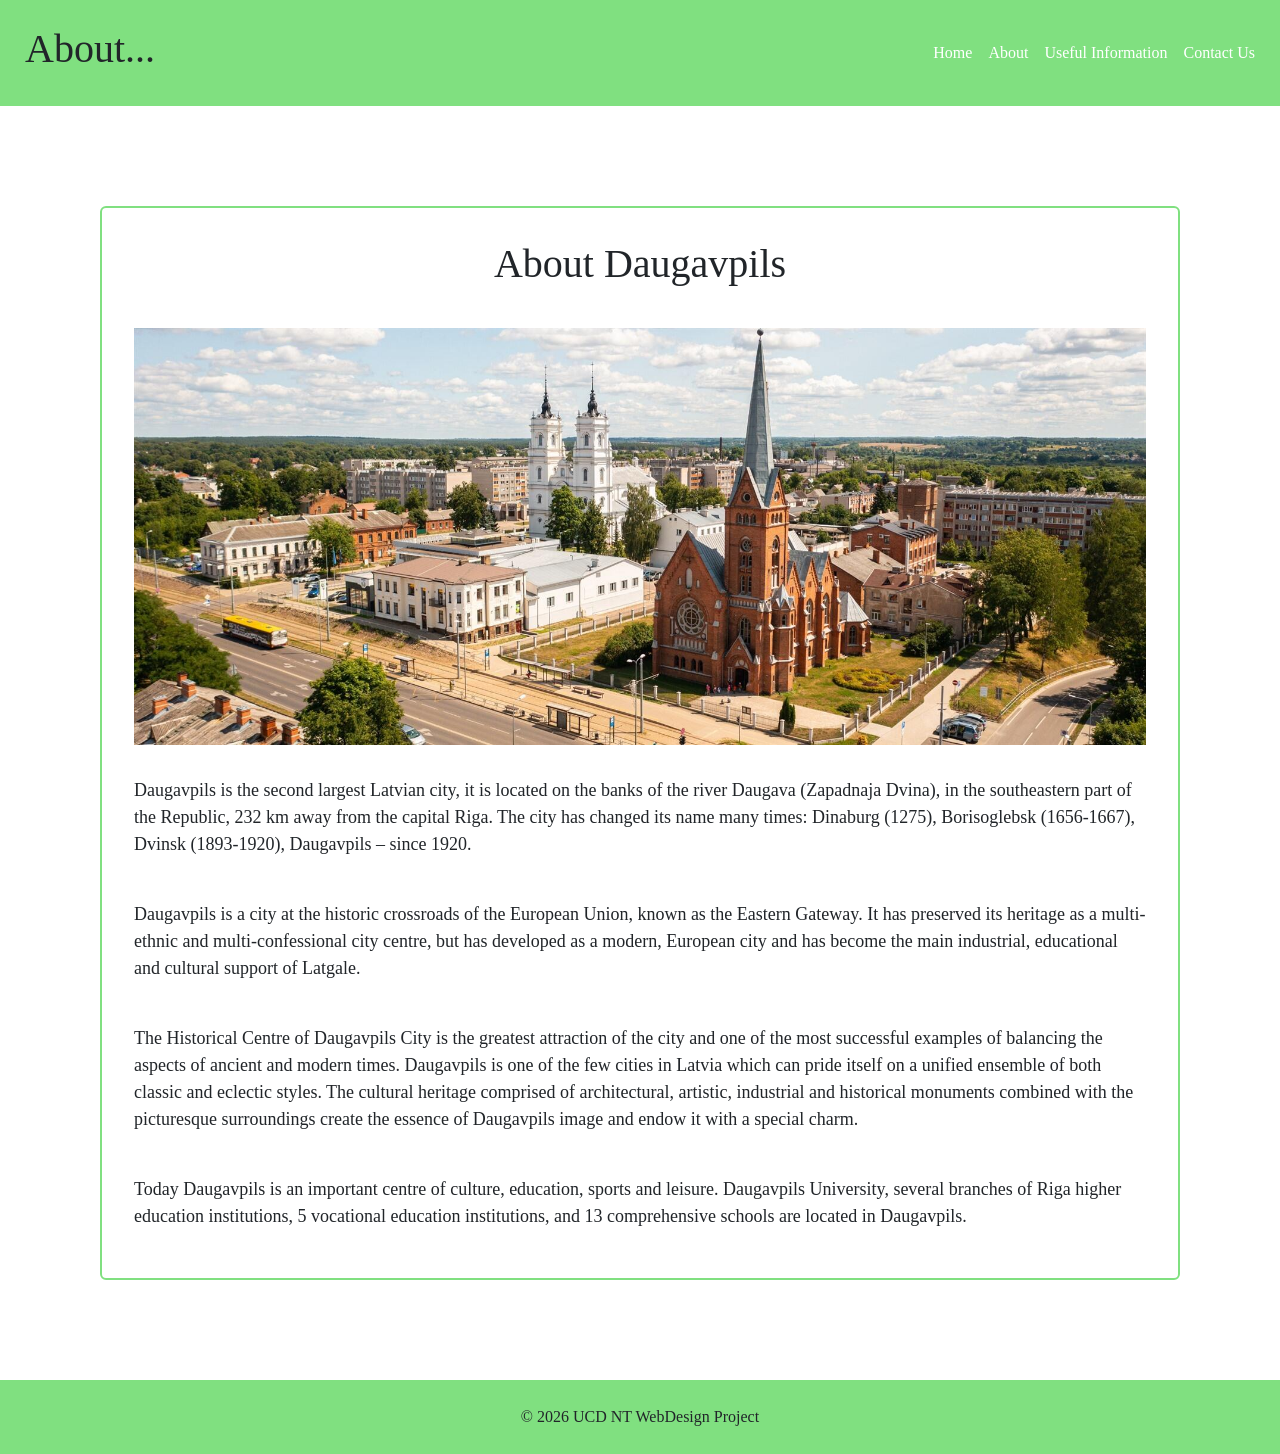
==== about.html @ a7504a86 "Contact Page with From added. CSS organised" ====
<!DOCTYPE html>
<html lang="en">
<head>
    <meta charset="UTF-8">
    <meta name="viewport" content="width=device-width, initial-scale=1.0">
    <title>About</title>
    <link rel="stylesheet" href="css/style.css">
    <link
        href="https://cdn.jsdelivr.net/npm/bootstrap@5.0.2/dist/css/bootstrap.min.css"
        rel="stylesheet"
        integrity="sha384-EVSTQN3/azprG1Anm3QDgpJLIm9Nao0Yz1ztcQTwFspd3yD65VohhpuuCOmLASjC"
        crossorigin="anonymous">
</head>
<body>
    <header>
        <h1>About...</h1>

        <nav>
            <a href="index.html">Home</a>
            <a href="about.html">About</a>
            <a href="useful-information.html">Useful Information</a>
            <a href="contact-us.html">Contact Us</a>
        </nav>

    </header>

    <main>
        <section class="about">
            <h1 class="aboutheader">About Daugavpils</h1>

                <img class="aboutimage" src="images/daugavpils.jpg" alt="">

                <p>Daugavpils is the second largest Latvian city, it is located on the banks of the river Daugava (Zapadnaja Dvina), in the southeastern part of the Republic, 232 km away from the capital Riga. The city has changed its name many times: Dinaburg (1275), Borisoglebsk (1656-1667), Dvinsk (1893-1920), Daugavpils – since 1920.</p>
                <br>
                <p>Daugavpils is a city at the historic crossroads of the European Union, known as the Eastern Gateway. It has preserved its heritage as a multi-ethnic and multi-confessional city centre, but has developed as a modern, European city and has become the main industrial, educational and cultural support of Latgale.</p>
                <br>
                <p>The Historical Centre of Daugavpils City is the greatest attraction of the city and one of the most successful examples of balancing the aspects of ancient and modern times. Daugavpils is one of the few cities in Latvia which can pride itself on a unified ensemble of both classic and eclectic styles. The cultural heritage comprised of architectural, artistic, industrial and historical monuments combined with the picturesque surroundings create the essence of Daugavpils image and endow it with a special charm.</p>
                <br>
                <p>Today Daugavpils is an important centre of culture, education, sports and leisure. Daugavpils University, several branches of Riga higher education institutions, 5 vocational education institutions, and 13 comprehensive schools are located in Daugavpils.</p>

        </section>
    </main>

    <footer>&copy; 2026 UCD NT WebDesign Project</footer>
</body>
</html>
---- css/style.css ----
* {
    box-sizing: border-box;
    margin: 0;
    padding: 0;
    font-family: "Sorts Mill Goudy", serif;    
}

main {
    margin: 100px;
}

header {
    display: flex;
    justify-content: space-between;
    align-items: center;
    background-color: rgb(128, 224, 128);
    padding: 1.5rem;
    border: 1px solid rgb(128,224,128);
    }

header nav {
    display: flex;
    gap: 1rem;
}

nav a {
    color: white;
    text-decoration: none;
}

nav a:hover {
    text-transform: uppercase;
    color: green;
    font-weight: 900;
}

.slider {
            width: 100%;
            overflow: hidden;
        }
        .slides {
            display: flex;
            width: 100%;
            height: 100%;
            animation: slide 6s infinite;
            margin-top: 20px;
        }
        .slides img {
            width: 100%;
        }
        @keyframes slide {
            0% {margin-left: -100%;}
            33% {margin-left: -100%;}
            66% {margin-left: -200%;}
            100% {margin-left: 0;}
        }

section {
    border: 2px solid rgb(128, 224, 128);
    border-radius: 6px;
    margin-top: 2rem;
    margin-bottom: 2rem;
}

aside {
    border: 2px solid rgb(128, 224, 128);
    border-radius: 6px;
    margin-bottom: 2rem;
    padding: 1rem;
    font-size: 18px;
}

aside:hover {
    background-color: rgb(231, 180, 241);
    border: 2px solid rgb(231, 180, 241);
}


/*LEARN MORE BUTTONS*/

.button {
    display: inline-block;
    text-decoration: none;
    color: white;
    font-size: 18px;
}

.button:hover {
    text-transform: uppercase;
    color: green;
    font-weight: 900;
}


footer {
    padding: 1.5rem;
    background-color: rgb(128, 224, 128);
    border: 1px solid rgb(128,224,128);
    text-align: center;
}


/*ABOUT PAGE*/

.about {
    border: 2px solid rgb(128, 224, 128);
    padding: 2rem;
    font-size: 18px;
}

.aboutheader {
    text-align: center;
}

.aboutimage {
    width: 100%;
    padding-top: 2rem;
    padding-bottom: 2rem;
}



/*CONTACT US PAGE*/

form {    
    border: 2px solid rgb(128, 224, 128);
    border-radius: 6px;
    padding: 1rem;
}

legend {
    text-decoration: underline;
}

label,
input,
small,
textarea {
    display: block;
}

label {
    margin-top: 0.5rem;
}

input,
textarea
 {
    padding: 0.5rem;
    width: 100%;
}

.formbutton {
    margin-top: 1rem;
    padding: 0.5rem;
    font-size: 20px;
}
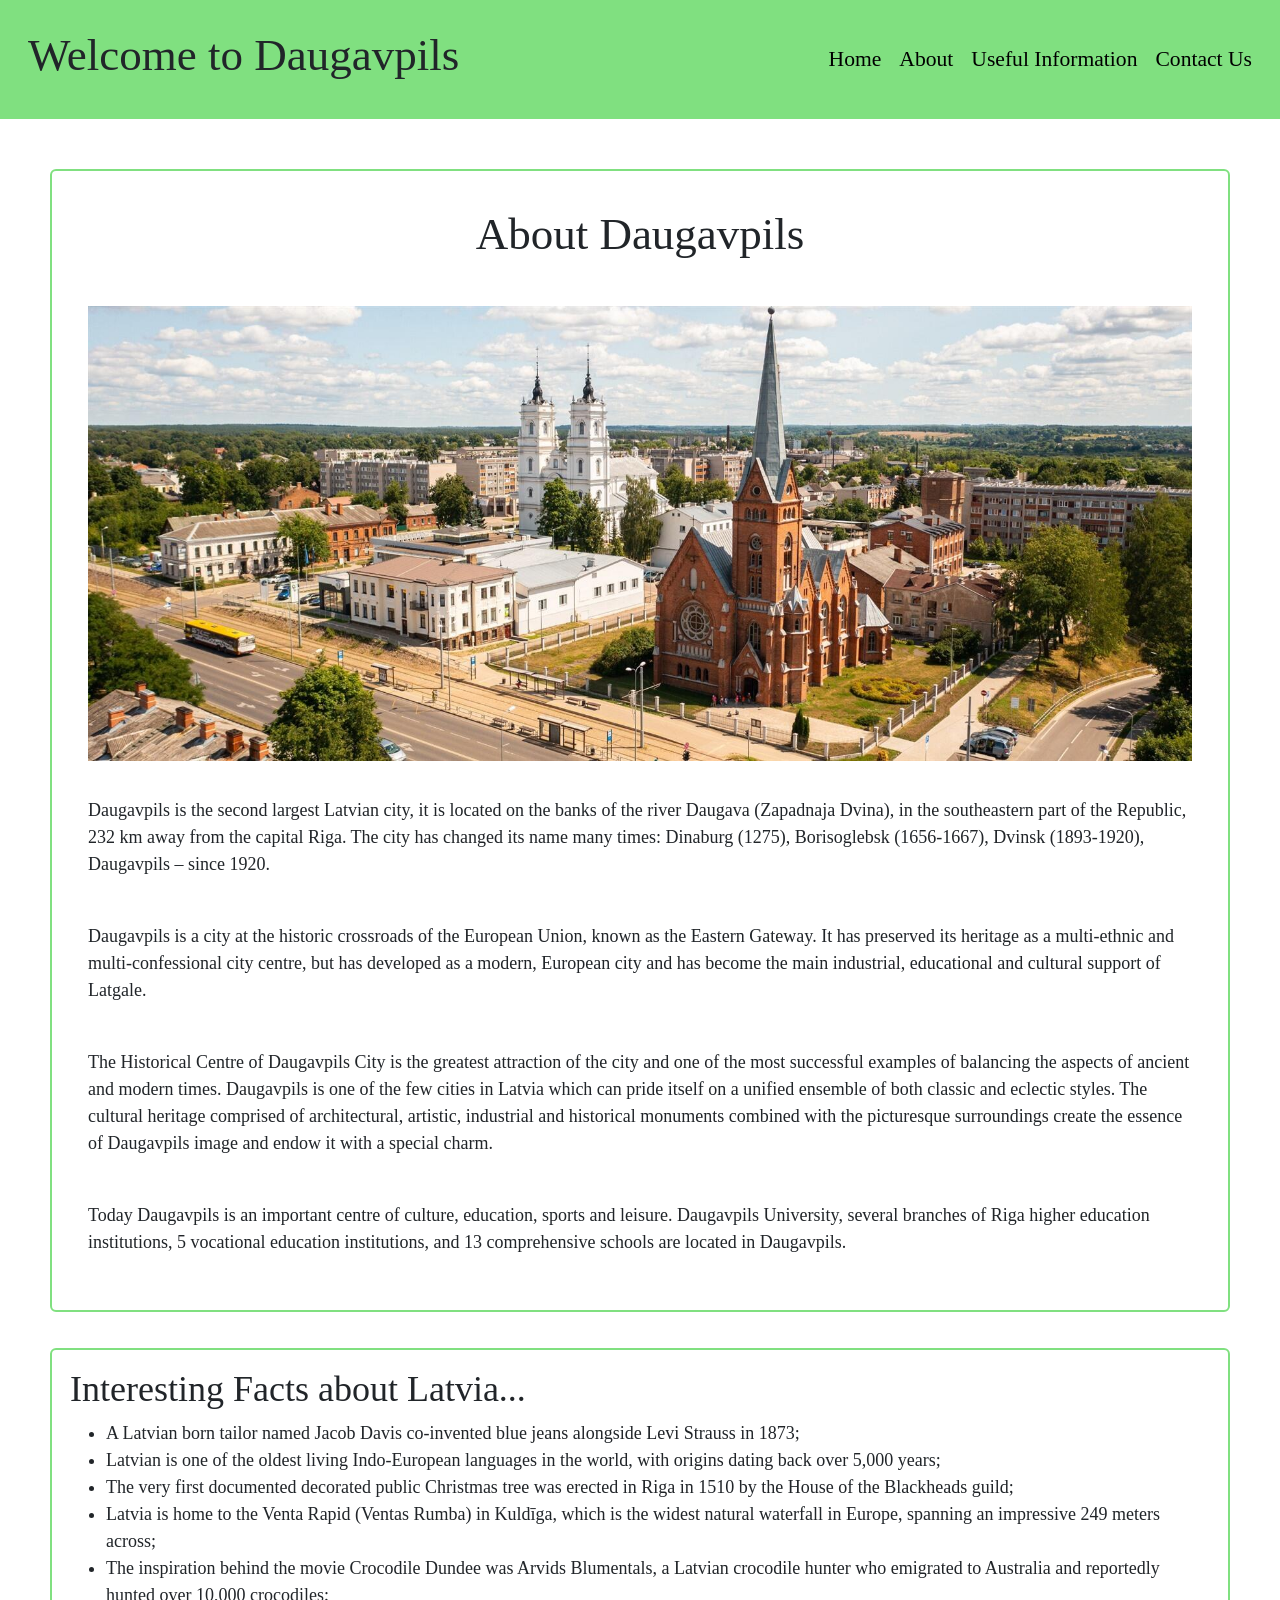
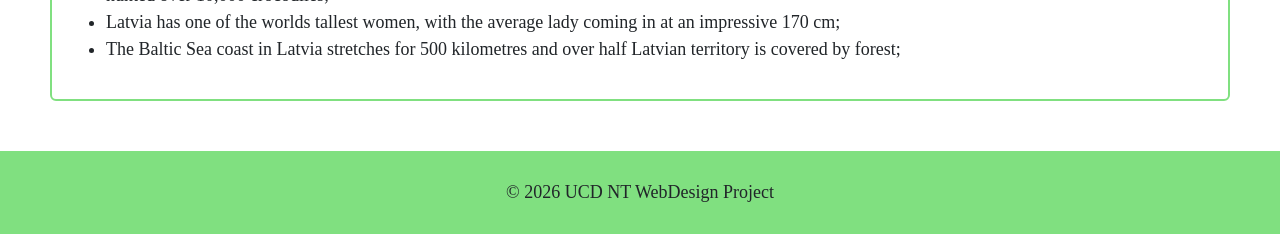
==== commit 2e033944: "Home page modified-aside taken out, Useful Info Page added, styling adjusted" ====
--- a/about.html
+++ b/about.html
@@ -13,7 +13,7 @@
 </head>
 <body>
     <header>
-        <h1>About...</h1>
+        <h1>Welcome to Daugavpils</h1>
 
         <nav>
             <a href="index.html">Home</a>
@@ -39,6 +39,19 @@
                 <p>Today Daugavpils is an important centre of culture, education, sports and leisure. Daugavpils University, several branches of Riga higher education institutions, 5 vocational education institutions, and 13 comprehensive schools are located in Daugavpils.</p>
 
         </section>
+
+        <aside>
+            <h2>Interesting Facts about Latvia...</h2>
+                <ul>
+                    <li>A Latvian born tailor named Jacob Davis co-invented blue jeans alongside Levi Strauss in 1873;</li>
+                    <li>Latvian is one of the oldest living Indo-European languages in the world, with origins dating back over 5,000 years;</li>
+                    <li>The very first documented decorated public Christmas tree was erected in Riga in 1510 by the House of the Blackheads guild;</li>
+                    <li>Latvia is home to the Venta Rapid (Ventas Rumba) in Kuldīga, which is the widest natural waterfall in Europe, spanning an impressive 249 meters across;</li>
+                    <li>The inspiration behind the movie Crocodile Dundee was Arvids Blumentals, a Latvian crocodile hunter who emigrated to Australia and reportedly hunted over 10,000 crocodiles;</li>
+                    <li>Latvia has one of the worlds tallest women, with the average lady coming in at an impressive 170 cm;</li>
+                    <li>The Baltic Sea coast in Latvia stretches for 500 kilometres and over half Latvian territory is covered by forest;</li>
+                </ul>
+        </aside>
     </main>
 
     <footer>&copy; 2026 UCD NT WebDesign Project</footer>
--- a/css/style.css
+++ b/css/style.css
@@ -2,13 +2,15 @@
     box-sizing: border-box;
     margin: 0;
     padding: 0;
-    font-family: "Sorts Mill Goudy", serif;    
+    font-family: "Sorts Mill Goudy", serif;
+    font-size: large;
 }
 
 main {
-    margin: 100px;
-}
-
+    margin: 50px;
+}
+
+/*HOME PAGE HEADER BAR*/
 header {
     display: flex;
     justify-content: space-between;
@@ -16,7 +18,13 @@
     background-color: rgb(128, 224, 128);
     padding: 1.5rem;
     border: 1px solid rgb(128,224,128);
-    }
+}
+
+.flag-title {
+    display: flex;
+    align-items: center;
+    gap: 2rem;
+}
 
 header nav {
     display: flex;
@@ -24,36 +32,45 @@
 }
 
 nav a {
-    color: white;
+    color: black;
     text-decoration: none;
+    font-size: larger;
 }
 
 nav a:hover {
     text-transform: uppercase;
     color: green;
-    font-weight: 900;
-}
-
+    font-weight: bolder;
+}
+/*HOME PAGE HEADER BAR*/
+
+
+/*HOME PAGE IMAGE SLIDER*/
 .slider {
-            width: 100%;
-            overflow: hidden;
-        }
-        .slides {
-            display: flex;
-            width: 100%;
-            height: 100%;
-            animation: slide 6s infinite;
-            margin-top: 20px;
-        }
-        .slides img {
-            width: 100%;
-        }
-        @keyframes slide {
-            0% {margin-left: -100%;}
-            33% {margin-left: -100%;}
-            66% {margin-left: -200%;}
-            100% {margin-left: 0;}
-        }
+    width: 100%;
+    overflow: hidden;
+}
+
+.slides {
+    display: flex;
+    width: 100%;
+    height: 100%;
+    animation: slide 10s infinite;
+    margin-top: 20px;
+}
+
+.slides img {
+    width: 100%;
+}
+
+@keyframes slide {
+    0% {margin-left: -100%;}
+    33% {margin-left: -100%;}
+    66% {margin-left: -200%;}
+    100% {margin-left: 0;}
+}
+/*HOME PAGE IMAGE SLIDER*/
+
 
 section {
     border: 2px solid rgb(128, 224, 128);
@@ -62,46 +79,66 @@
     margin-bottom: 2rem;
 }
 
-aside {
-    border: 2px solid rgb(128, 224, 128);
-    border-radius: 6px;
-    margin-bottom: 2rem;
-    padding: 1rem;
-    font-size: 18px;
-}
-
-aside:hover {
-    background-color: rgb(231, 180, 241);
-    border: 2px solid rgb(231, 180, 241);
-}
-
-
-/*LEARN MORE BUTTONS*/
-
-.button {
+.latvia-map {
+    text-align: center;
+}
+
+/*HOME PAGE LEARN MORE BUTTONS*/
+.learnbutton {
     display: inline-block;
     text-decoration: none;
     color: white;
     font-size: 18px;
 }
 
-.button:hover {
+.learnbutton:hover {
     text-transform: uppercase;
     color: green;
     font-weight: 900;
 }
-
-
+/*HOME PAGE LEARN MORE BUTTONS*/
+
+
+/*HOME PAGE ASIDE ELEMENTS*/
+.aside-table {
+    display: flex;
+    flex-wrap: wrap;
+    gap: 48px;
+    justify-content: space-between;
+}
+
+.table-container {
+    --flex: 1;
+    border: 2px solid rgb(128, 224, 128);
+    border-radius: 6px;
+    margin-bottom: 2rem;
+    padding: 1rem;
+    font-size: 18px;
+}
+
+th,td {
+    padding: 10px;
+    text-align: center;
+}
+
+.table-container h2 {
+    text-align: center;
+    border-bottom: 1px solid black;
+}
+/*HOME PAGE ASIDE ELEMENTS*/
+
+
+/*FOOTER*/
 footer {
     padding: 1.5rem;
     background-color: rgb(128, 224, 128);
     border: 1px solid rgb(128,224,128);
     text-align: center;
 }
+/*FOOTER*/
 
 
 /*ABOUT PAGE*/
-
 .about {
     border: 2px solid rgb(128, 224, 128);
     padding: 2rem;
@@ -118,10 +155,25 @@
     padding-bottom: 2rem;
 }
 
+aside {
+    --display: flex;
+    --flex-wrap: wrap;
+    flex: 3;
+    border: 2px solid rgb(128, 224, 128);
+    border-radius: 6px;
+    margin-bottom: 2rem;
+    padding: 1rem;
+    font-size: 18px;
+}
+
+aside:hover {
+    background-color: rgb(231, 180, 241);
+    border: 2px solid rgb(231, 180, 241);
+}
+/*ABOUT PAGE*/
 
 
 /*CONTACT US PAGE*/
-
 form {    
     border: 2px solid rgb(128, 224, 128);
     border-radius: 6px;
@@ -155,5 +207,31 @@
     padding: 0.5rem;
     font-size: 20px;
 }
-
-
+/*CONTACT US PAGE*/
+
+
+/*MOBILE VIEW*/
+@media (max-width: 1247px) {
+    header nav {
+        flex-direction: column;
+        text-align: end;
+        gap: 1px;
+    }
+}
+
+@media (max-width: 820px) {
+    .flag {
+        display: none;
+    }
+}
+
+/*@media (max-width: 1326px) {
+    .latvia-map {
+        display: none;
+    }
+
+    .aside-table {
+        justify-content: center;
+    }
+}
+/*MOBILE VIEW*/
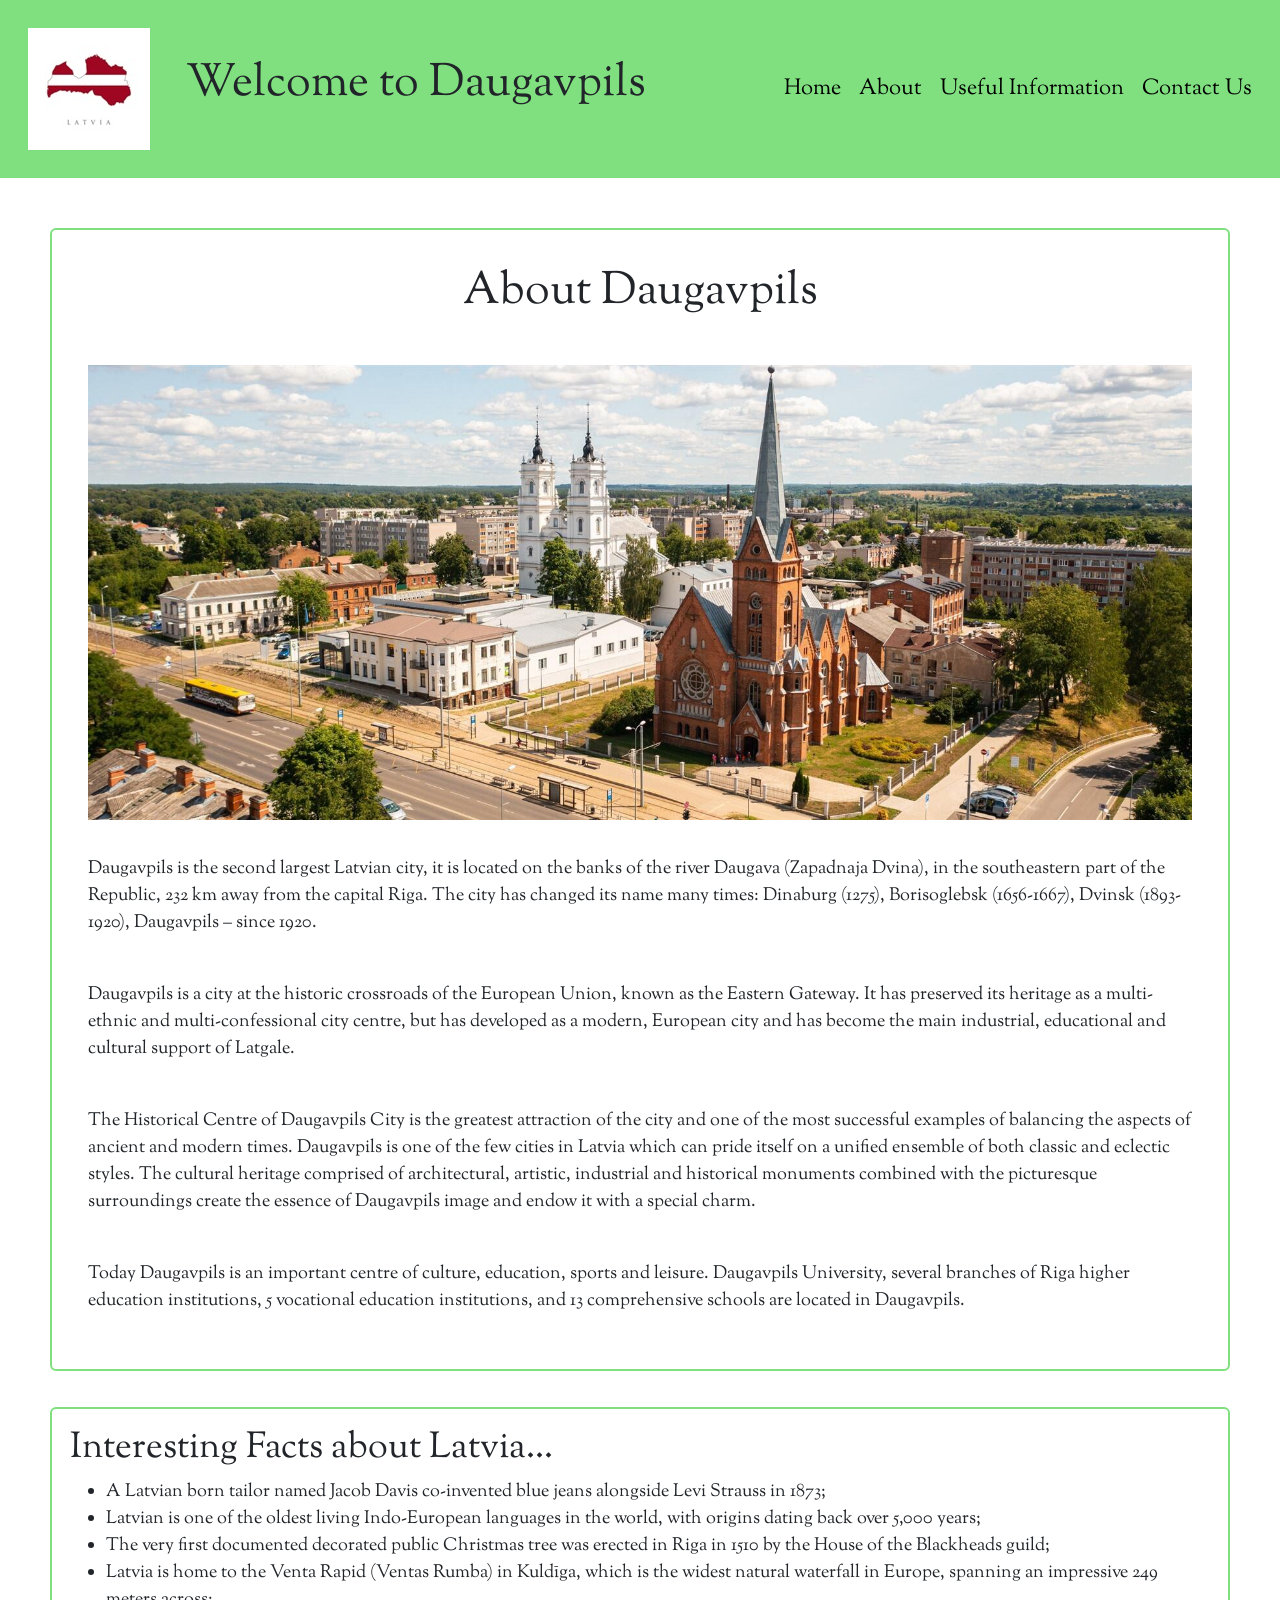
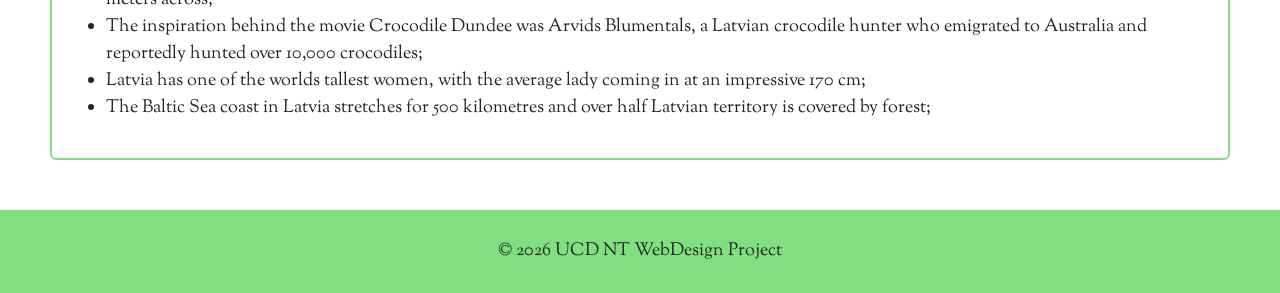
==== commit ca0bb284: "Map added to Index. Contact Form layout fixed.Info Page started" ====
--- a/about.html
+++ b/about.html
@@ -10,18 +10,20 @@
         rel="stylesheet"
         integrity="sha384-EVSTQN3/azprG1Anm3QDgpJLIm9Nao0Yz1ztcQTwFspd3yD65VohhpuuCOmLASjC"
         crossorigin="anonymous">
+    <link rel="stylesheet" href="https://fonts.googleapis.com/css2?family=Lobster+Two:ital,wght@0,400;0,700;1,400;1,700&family=Niconne&family=Quicksand&family=Sorts+Mill+Goudy:ital@0;1&family=Vast+Shadow&display=swap">
 </head>
 <body>
     <header>
-        <h1>Welcome to Daugavpils</h1>
-
+        <div class="flag-title">
+            <img class="flag" src="images/flag.jpg" alt="">
+            <h1>Welcome to Daugavpils</h1>
+        </div>
         <nav>
             <a href="index.html">Home</a>
             <a href="about.html">About</a>
             <a href="useful-information.html">Useful Information</a>
             <a href="contact-us.html">Contact Us</a>
         </nav>
-
     </header>
 
     <main>
@@ -40,7 +42,7 @@
 
         </section>
 
-        <aside>
+        <aside class="facts">
             <h2>Interesting Facts about Latvia...</h2>
                 <ul>
                     <li>A Latvian born tailor named Jacob Davis co-invented blue jeans alongside Levi Strauss in 1873;</li>
--- a/css/style.css
+++ b/css/style.css
@@ -79,8 +79,14 @@
     margin-bottom: 2rem;
 }
 
+.map {
+    text-align: center;
+    margin-top: 5rem;
+}
+
 .latvia-map {
-    text-align: center;
+    border: 2px solid rgb(128, 224, 128);
+    border-radius: 6px;
 }
 
 /*HOME PAGE LEARN MORE BUTTONS*/
@@ -99,35 +105,6 @@
 /*HOME PAGE LEARN MORE BUTTONS*/
 
 
-/*HOME PAGE ASIDE ELEMENTS*/
-.aside-table {
-    display: flex;
-    flex-wrap: wrap;
-    gap: 48px;
-    justify-content: space-between;
-}
-
-.table-container {
-    --flex: 1;
-    border: 2px solid rgb(128, 224, 128);
-    border-radius: 6px;
-    margin-bottom: 2rem;
-    padding: 1rem;
-    font-size: 18px;
-}
-
-th,td {
-    padding: 10px;
-    text-align: center;
-}
-
-.table-container h2 {
-    text-align: center;
-    border-bottom: 1px solid black;
-}
-/*HOME PAGE ASIDE ELEMENTS*/
-
-
 /*FOOTER*/
 footer {
     padding: 1.5rem;
@@ -155,9 +132,7 @@
     padding-bottom: 2rem;
 }
 
-aside {
-    --display: flex;
-    --flex-wrap: wrap;
+.facts {
     flex: 3;
     border: 2px solid rgb(128, 224, 128);
     border-radius: 6px;
@@ -166,18 +141,52 @@
     font-size: 18px;
 }
 
-aside:hover {
+.facts:hover {
     background-color: rgb(231, 180, 241);
     border: 2px solid rgb(231, 180, 241);
 }
 /*ABOUT PAGE*/
 
 
+/*INFO PAGE*/
+.info-header {
+    text-align: center;
+}
+
+.aside-table {
+    display: flex;
+    flex-wrap: wrap;
+    gap: 48px;
+    justify-content: space-evenly;
+}
+
+.table-container {
+    border: 2px solid rgb(128, 224, 128);
+    border-radius: 6px;
+    margin-bottom: 2rem;
+    padding: 1rem;
+    font-size: 18px;
+}
+
+th,td {
+    padding: 10px;
+    text-align: center;
+}
+
+.table-container h2 {
+    text-align: center;
+    border-bottom: 1px solid black;
+}
+/*INFO PAGE*/
+
+
 /*CONTACT US PAGE*/
 form {    
     border: 2px solid rgb(128, 224, 128);
     border-radius: 6px;
-    padding: 1rem;
+    padding: 2rem;
+    max-width: 800px;
+    margin: 2rem;
 }
 
 legend {
@@ -186,8 +195,7 @@
 
 label,
 input,
-small,
-textarea {
+small {
     display: block;
 }
 
@@ -204,8 +212,13 @@
 
 .formbutton {
     margin-top: 1rem;
-    padding: 0.5rem;
+    padding: 0.5rem 1rem;
     font-size: 20px;
+}
+
+.formbutton:hover {
+    background-color: rgb(128, 224, 128);
+    text-transform: uppercase;
 }
 /*CONTACT US PAGE*/
 
@@ -225,13 +238,12 @@
     }
 }
 
-/*@media (max-width: 1326px) {
+@media (max-width: 720px) {
     .latvia-map {
         display: none;
     }
-
-    .aside-table {
-        justify-content: center;
+    .map {
+        display: none;
     }
 }
 /*MOBILE VIEW*/
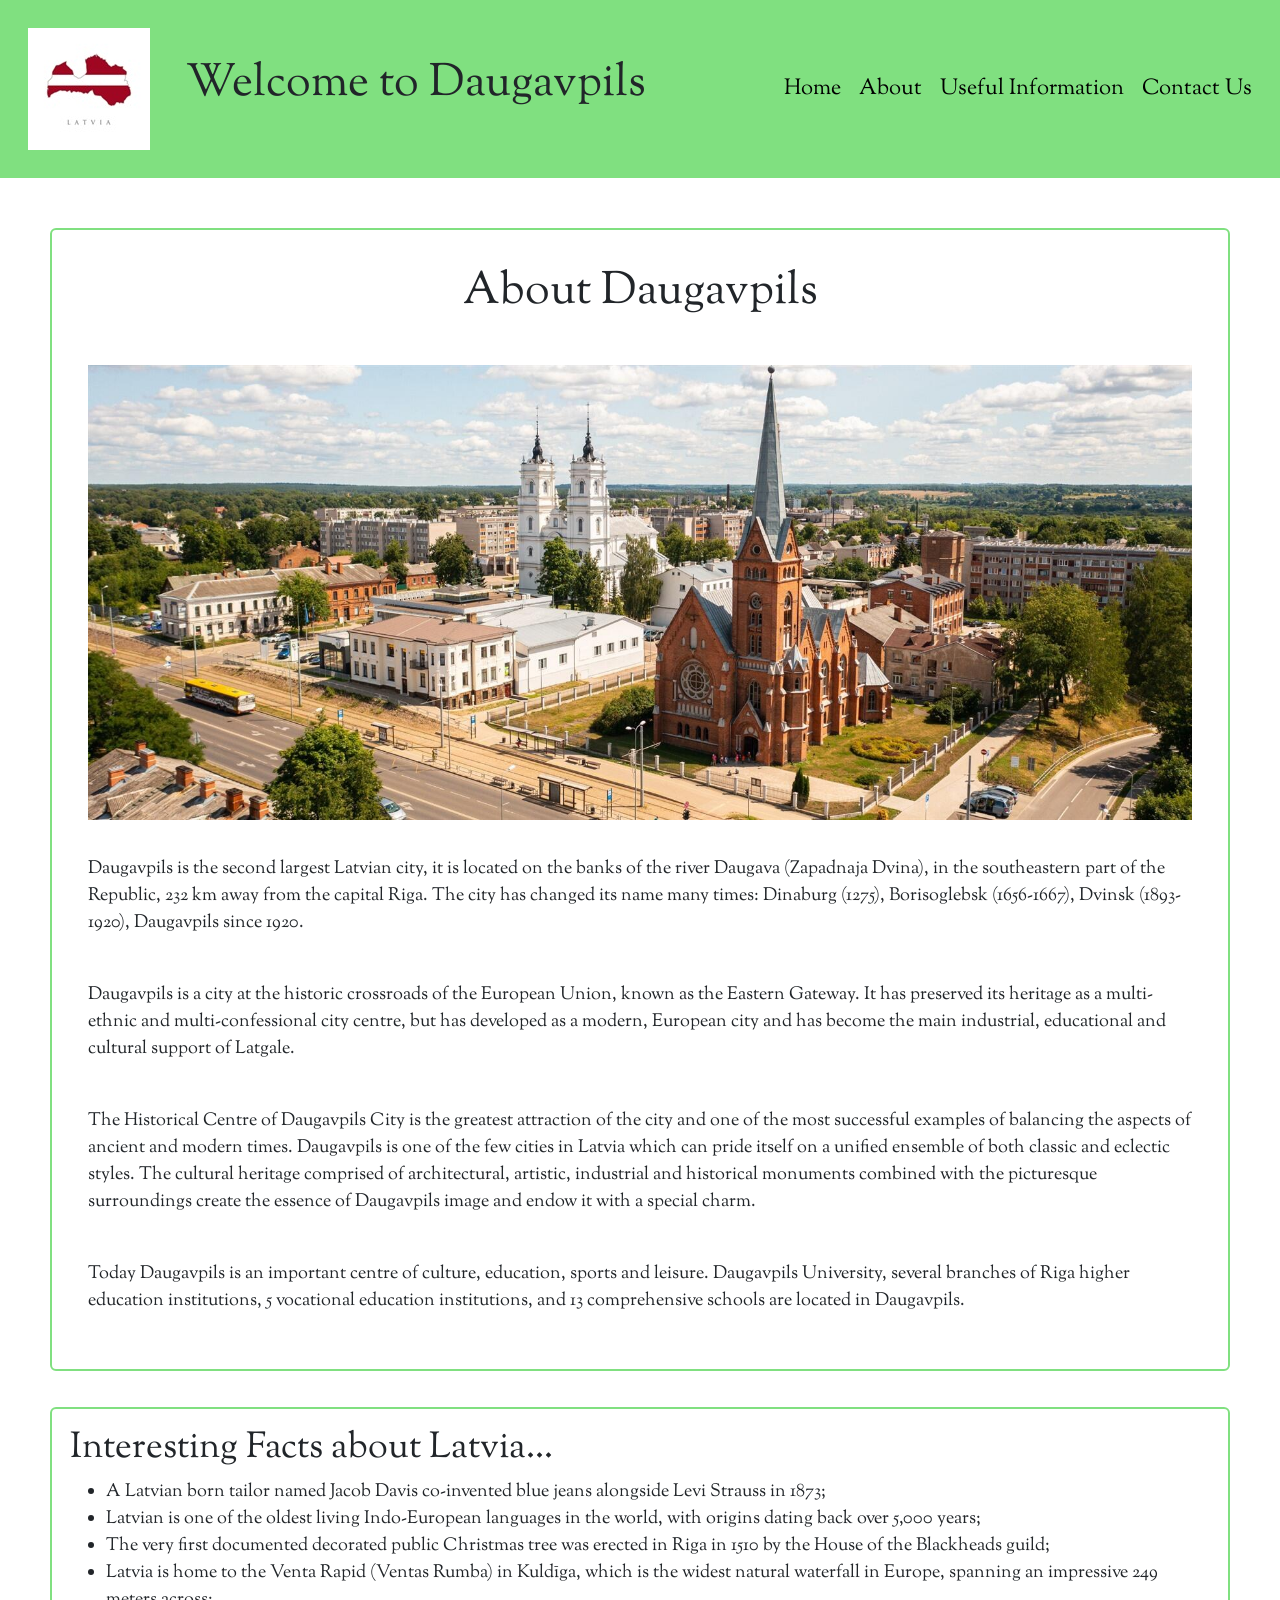
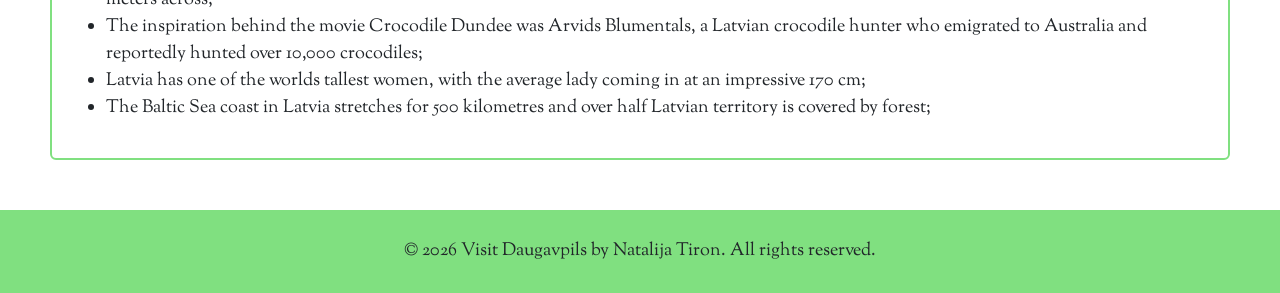
==== commit 5d563ad7: "Places To Visit Page started" ====
--- a/about.html
+++ b/about.html
@@ -32,13 +32,20 @@
 
                 <img class="aboutimage" src="images/daugavpils.jpg" alt="">
 
-                <p>Daugavpils is the second largest Latvian city, it is located on the banks of the river Daugava (Zapadnaja Dvina), in the southeastern part of the Republic, 232 km away from the capital Riga. The city has changed its name many times: Dinaburg (1275), Borisoglebsk (1656-1667), Dvinsk (1893-1920), Daugavpils – since 1920.</p>
+                <p>Daugavpils is the second largest Latvian city, it is located on the banks of the river Daugava (Zapadnaja Dvina), in the southeastern part of the Republic,
+                    232 km away from the capital Riga. The city has changed its name many times: Dinaburg (1275), Borisoglebsk (1656-1667), Dvinsk (1893-1920), Daugavpils since 1920.</p>
                 <br>
-                <p>Daugavpils is a city at the historic crossroads of the European Union, known as the Eastern Gateway. It has preserved its heritage as a multi-ethnic and multi-confessional city centre, but has developed as a modern, European city and has become the main industrial, educational and cultural support of Latgale.</p>
+                <p>Daugavpils is a city at the historic crossroads of the European Union, known as the Eastern Gateway.
+                    It has preserved its heritage as a multi-ethnic and multi-confessional city centre, but has developed as a modern, European city and has become the main industrial,
+                    educational and cultural support of Latgale.</p>
                 <br>
-                <p>The Historical Centre of Daugavpils City is the greatest attraction of the city and one of the most successful examples of balancing the aspects of ancient and modern times. Daugavpils is one of the few cities in Latvia which can pride itself on a unified ensemble of both classic and eclectic styles. The cultural heritage comprised of architectural, artistic, industrial and historical monuments combined with the picturesque surroundings create the essence of Daugavpils image and endow it with a special charm.</p>
+                <p>The Historical Centre of Daugavpils City is the greatest attraction of the city and one of the most successful examples of balancing the aspects of ancient and modern times.
+                    Daugavpils is one of the few cities in Latvia which can pride itself on a unified ensemble of both classic and eclectic styles.
+                    The cultural heritage comprised of architectural, artistic, industrial and historical monuments combined with the picturesque surroundings
+                    create the essence of Daugavpils image and endow it with a special charm.</p>
                 <br>
-                <p>Today Daugavpils is an important centre of culture, education, sports and leisure. Daugavpils University, several branches of Riga higher education institutions, 5 vocational education institutions, and 13 comprehensive schools are located in Daugavpils.</p>
+                <p>Today Daugavpils is an important centre of culture, education, sports and leisure.
+                    Daugavpils University, several branches of Riga higher education institutions, 5 vocational education institutions, and 13 comprehensive schools are located in Daugavpils.</p>
 
         </section>
 
@@ -56,6 +63,8 @@
         </aside>
     </main>
 
-    <footer>&copy; 2026 UCD NT WebDesign Project</footer>
+    <footer>
+        &copy; 2026 Visit Daugavpils by Natalija Tiron. All rights reserved.
+    </footer>
 </body>
 </html>
--- a/css/style.css
+++ b/css/style.css
@@ -18,6 +18,8 @@
     background-color: rgb(128, 224, 128);
     padding: 1.5rem;
     border: 1px solid rgb(128,224,128);
+    position: sticky;
+    top: 0;
 }
 
 .flag-title {
@@ -221,6 +223,29 @@
     text-transform: uppercase;
 }
 /*CONTACT US PAGE*/
+
+
+/*PLACES TO VISIT PAGE*/
+.placestovisit-header {
+    text-align: center;
+    padding: 2rem;
+}
+
+.placestovisit {
+    display: flex;
+    padding-left: 10rem;
+    padding-bottom: 3rem;
+}
+
+.h6-font {
+    font-weight: bold;
+}
+
+.placestovisit-text {
+    padding-left: 2rem;
+    padding-right: 10rem;
+}
+/*PLACES TO VISIT PAGE*/
 
 
 /*MOBILE VIEW*/
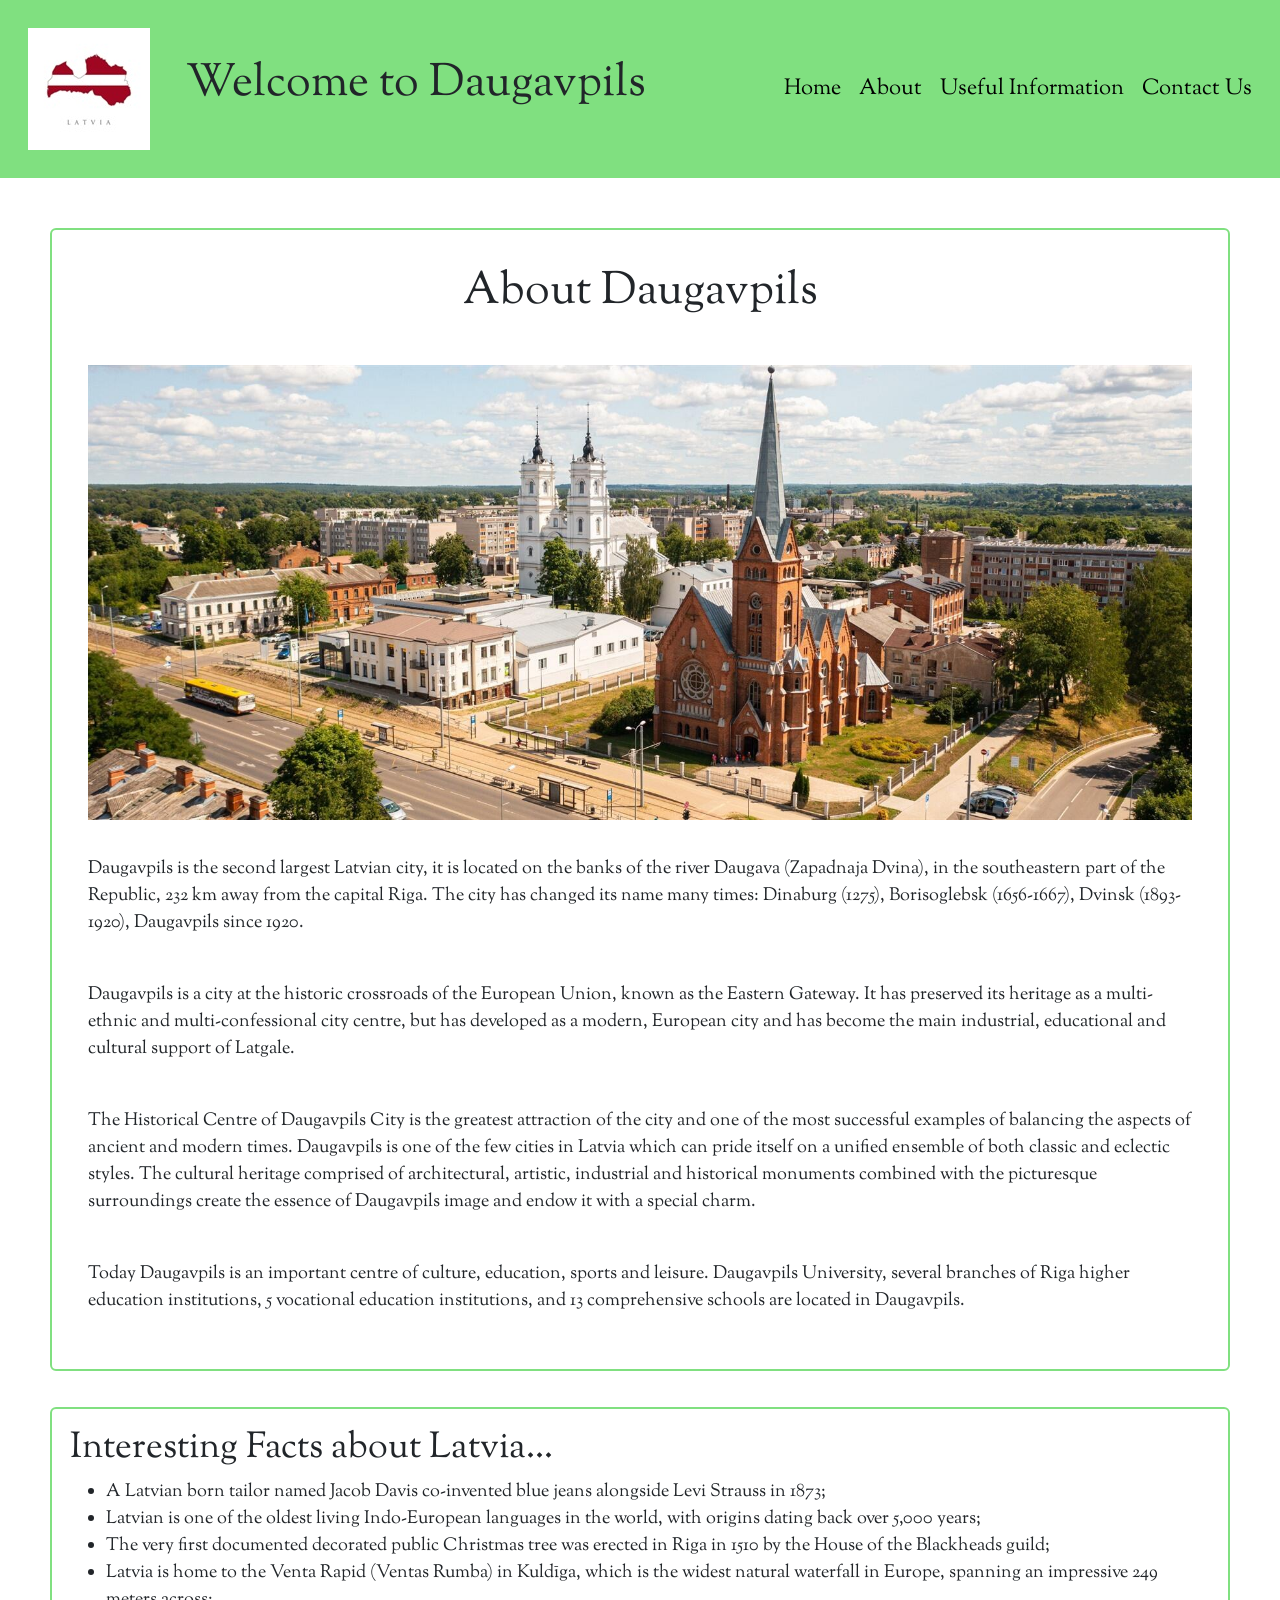
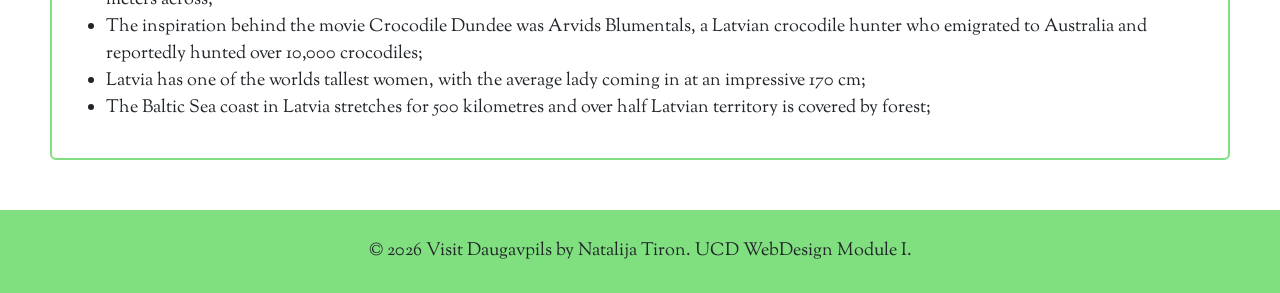
==== commit 0931dad9: "Media View for 506px added. HTMLs aligned. Readme file added" ====
--- a/about.html
+++ b/about.html
@@ -15,7 +15,7 @@
 <body>
     <header>
         <div class="flag-title">
-            <img class="flag" src="images/flag.jpg" alt="">
+            <img class="flag" src="images/flag.jpg" alt="Flag of Latvia with Country Name">
             <h1>Welcome to Daugavpils</h1>
         </div>
         <nav>
@@ -30,9 +30,9 @@
         <section class="about">
             <h1 class="aboutheader">About Daugavpils</h1>
 
-                <img class="aboutimage" src="images/daugavpils.jpg" alt="">
+                <img class="aboutimage" src="images/daugavpils.jpg" alt="Image of Church Hill District in Daugavpils">
 
-                <p>Daugavpils is the second largest Latvian city, it is located on the banks of the river Daugava (Zapadnaja Dvina), in the southeastern part of the Republic,
+                <p>Daugavpils is the second largest Latvian city, it is located on the  banks of the river Daugava (Zapadnaja Dvina), in the southeastern part of the Republic,
                     232 km away from the capital Riga. The city has changed its name many times: Dinaburg (1275), Borisoglebsk (1656-1667), Dvinsk (1893-1920), Daugavpils since 1920.</p>
                 <br>
                 <p>Daugavpils is a city at the historic crossroads of the European Union, known as the Eastern Gateway.
@@ -64,7 +64,7 @@
     </main>
 
     <footer>
-        &copy; 2026 Visit Daugavpils by Natalija Tiron. All rights reserved.
+        &copy; 2026 Visit Daugavpils by Natalija Tiron. UCD WebDesign Module I.
     </footer>
 </body>
 </html>
--- a/css/style.css
+++ b/css/style.css
@@ -74,12 +74,7 @@
 /*HOME PAGE IMAGE SLIDER*/
 
 
-section {
-    border: 2px solid rgb(128, 224, 128);
-    border-radius: 6px;
-    margin-top: 2rem;
-    margin-bottom: 2rem;
-}
+
 
 .map {
     text-align: center;
@@ -93,14 +88,13 @@
 
 /*HOME PAGE LEARN MORE BUTTONS*/
 .learnbutton {
-    display: inline-block;
-    text-decoration: none;
-    color: white;
+    color: rgb(87, 19, 197);
     font-size: 18px;
 }
 
 .learnbutton:hover {
     text-transform: uppercase;
+    text-decoration: none;
     color: green;
     font-weight: 900;
 }
@@ -120,6 +114,7 @@
 /*ABOUT PAGE*/
 .about {
     border: 2px solid rgb(128, 224, 128);
+    border-radius: 6px;
     padding: 2rem;
     font-size: 18px;
 }
@@ -138,6 +133,7 @@
     flex: 3;
     border: 2px solid rgb(128, 224, 128);
     border-radius: 6px;
+    margin-top: 2rem;
     margin-bottom: 2rem;
     padding: 1rem;
     font-size: 18px;
@@ -151,8 +147,16 @@
 
 
 /*INFO PAGE*/
+.info {
+    border: 2px solid rgb(128, 224, 128);
+    border-radius: 6px;
+    margin-top: 2rem;
+    margin-bottom: 2rem;
+}
+
 .info-header {
     text-align: center;
+    padding: 2rem;
 }
 
 .aside-table {
@@ -183,7 +187,12 @@
 
 
 /*CONTACT US PAGE*/
-form {    
+.contactus-header {
+    text-align: center;
+    padding: 2rem;
+}
+
+form {
     border: 2px solid rgb(128, 224, 128);
     border-radius: 6px;
     padding: 2rem;
@@ -196,7 +205,6 @@
 }
 
 label,
-input,
 small {
     display: block;
 }
@@ -223,29 +231,6 @@
     text-transform: uppercase;
 }
 /*CONTACT US PAGE*/
-
-
-/*PLACES TO VISIT PAGE*/
-.placestovisit-header {
-    text-align: center;
-    padding: 2rem;
-}
-
-.placestovisit {
-    display: flex;
-    padding-left: 10rem;
-    padding-bottom: 3rem;
-}
-
-.h6-font {
-    font-weight: bold;
-}
-
-.placestovisit-text {
-    padding-left: 2rem;
-    padding-right: 10rem;
-}
-/*PLACES TO VISIT PAGE*/
 
 
 /*MOBILE VIEW*/
@@ -257,6 +242,12 @@
     }
 }
 
+@media (max-width: 907px) {
+    .info {
+        border: none;
+    }
+}
+
 @media (max-width: 820px) {
     .flag {
         display: none;
@@ -264,11 +255,25 @@
 }
 
 @media (max-width: 720px) {
-    .latvia-map {
-        display: none;
-    }
+    .latvia-map,
     .map {
         display: none;
     }
 }
+
+@media (max-width: 506px) {
+    * {
+        font-size: small;
+    }
+    main {
+        margin: 20px;
+    }
+    .aside-table {
+        gap: 10px;
+    }
+    .info {
+        margin-top: 0;
+        margin-bottom: 0;
+    }
+}
 /*MOBILE VIEW*/
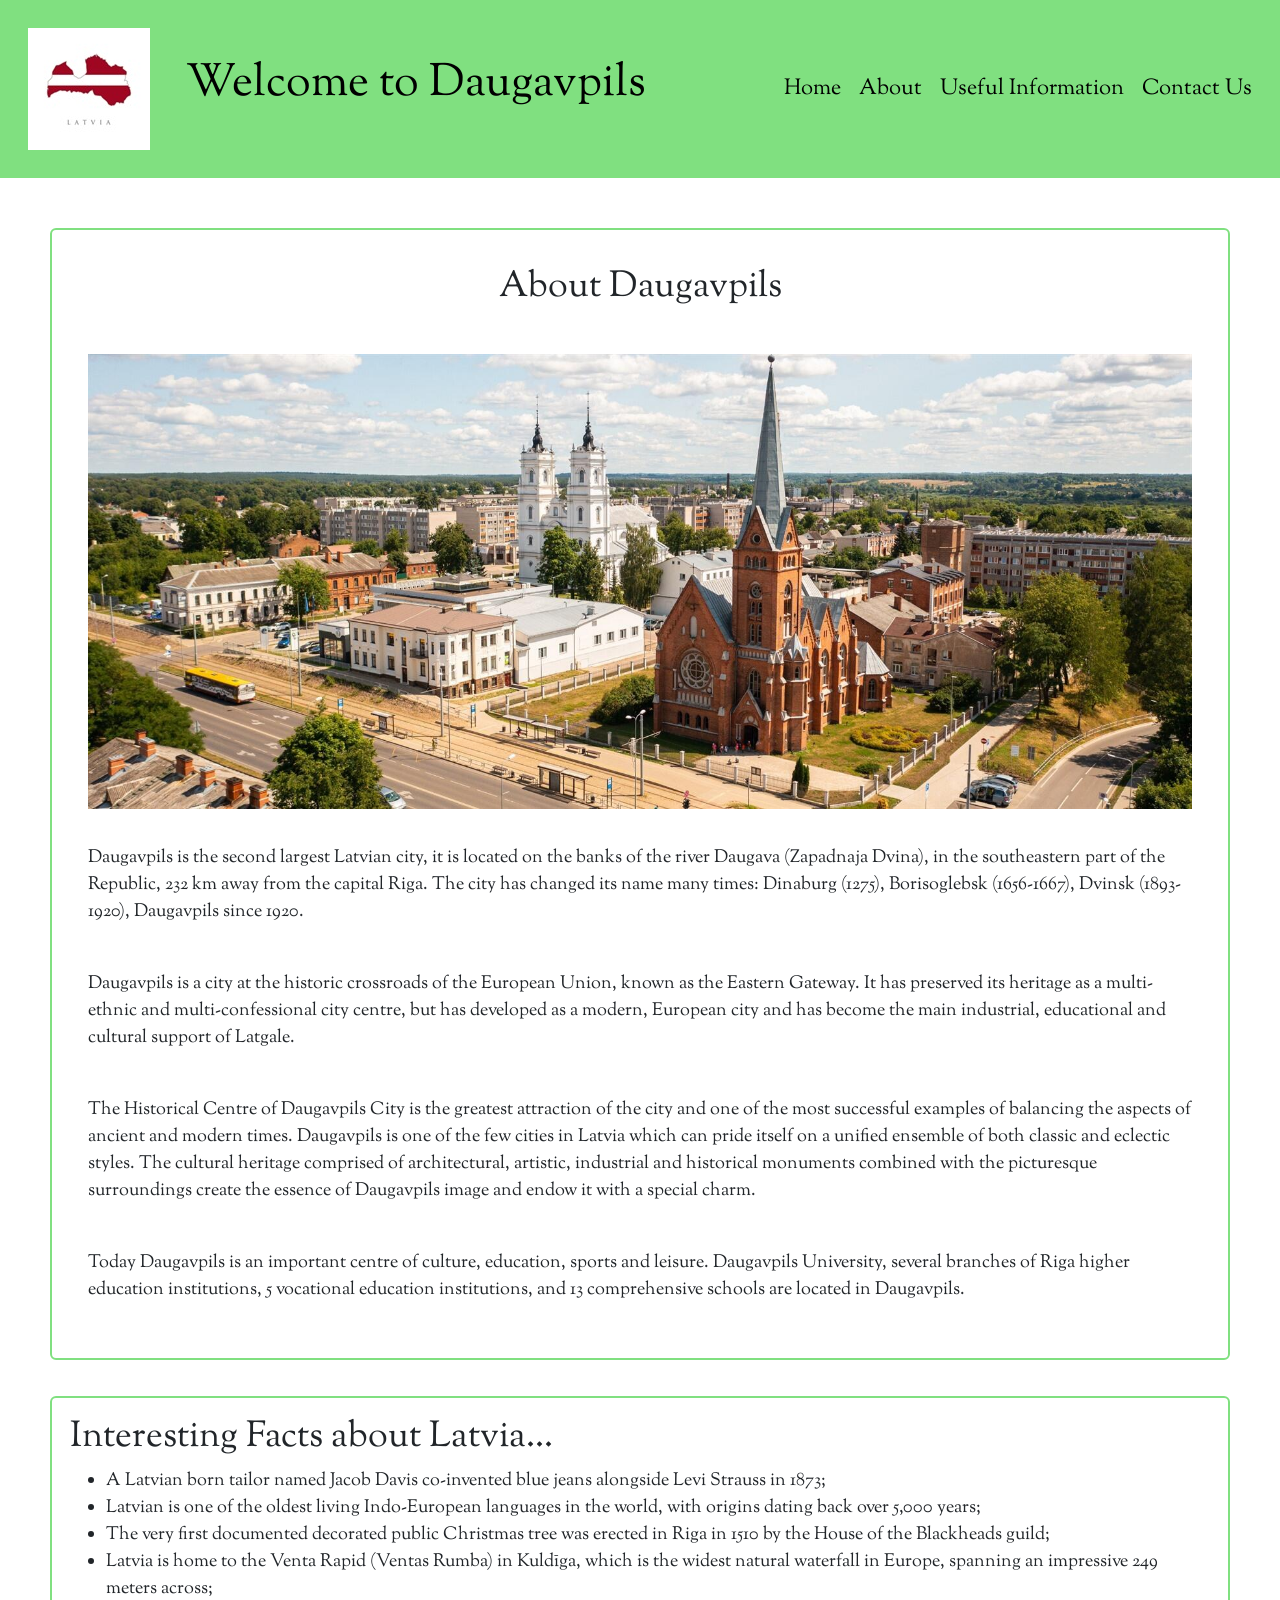
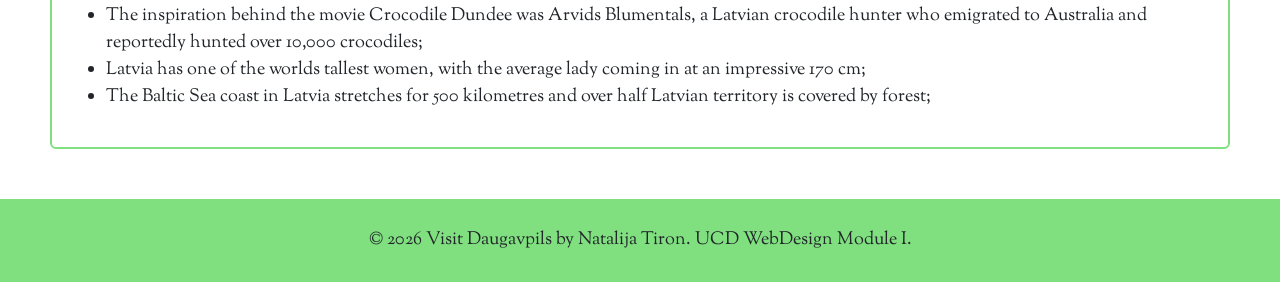
==== commit bd1decfd: "Link to Homepage added to Header Title" ====
--- a/about.html
+++ b/about.html
@@ -1,22 +1,22 @@
 <!DOCTYPE html>
 <html lang="en">
+
 <head>
     <meta charset="UTF-8">
     <meta name="viewport" content="width=device-width, initial-scale=1.0">
     <title>About</title>
     <link rel="stylesheet" href="css/style.css">
-    <link
-        href="https://cdn.jsdelivr.net/npm/bootstrap@5.0.2/dist/css/bootstrap.min.css"
-        rel="stylesheet"
-        integrity="sha384-EVSTQN3/azprG1Anm3QDgpJLIm9Nao0Yz1ztcQTwFspd3yD65VohhpuuCOmLASjC"
-        crossorigin="anonymous">
-    <link rel="stylesheet" href="https://fonts.googleapis.com/css2?family=Lobster+Two:ital,wght@0,400;0,700;1,400;1,700&family=Niconne&family=Quicksand&family=Sorts+Mill+Goudy:ital@0;1&family=Vast+Shadow&display=swap">
+    <link href="https://cdn.jsdelivr.net/npm/bootstrap@5.0.2/dist/css/bootstrap.min.css" rel="stylesheet"
+        integrity="sha384-EVSTQN3/azprG1Anm3QDgpJLIm9Nao0Yz1ztcQTwFspd3yD65VohhpuuCOmLASjC" crossorigin="anonymous">
+    <link rel="stylesheet"
+        href="https://fonts.googleapis.com/css2?family=Lobster+Two:ital,wght@0,400;0,700;1,400;1,700&family=Niconne&family=Quicksand&family=Sorts+Mill+Goudy:ital@0;1&family=Vast+Shadow&display=swap">
 </head>
+
 <body>
     <header>
         <div class="flag-title">
             <img class="flag" src="images/flag.jpg" alt="Flag of Latvia with Country Name">
-            <h1>Welcome to Daugavpils</h1>
+            <a class="header-title" href="index.html"><h1>Welcome to Daugavpils</h1></a>
         </div>
         <nav>
             <a href="index.html">Home</a>
@@ -28,38 +28,51 @@
 
     <main>
         <section class="about">
-            <h1 class="aboutheader">About Daugavpils</h1>
+            <h2 class="aboutheader">About Daugavpils</h2>
 
-                <img class="aboutimage" src="images/daugavpils.jpg" alt="Image of Church Hill District in Daugavpils">
+            <img class="aboutimage" src="images/daugavpils.jpg" alt="Image of Church Hill District in Daugavpils">
 
-                <p>Daugavpils is the second largest Latvian city, it is located on the  banks of the river Daugava (Zapadnaja Dvina), in the southeastern part of the Republic,
-                    232 km away from the capital Riga. The city has changed its name many times: Dinaburg (1275), Borisoglebsk (1656-1667), Dvinsk (1893-1920), Daugavpils since 1920.</p>
-                <br>
-                <p>Daugavpils is a city at the historic crossroads of the European Union, known as the Eastern Gateway.
-                    It has preserved its heritage as a multi-ethnic and multi-confessional city centre, but has developed as a modern, European city and has become the main industrial,
-                    educational and cultural support of Latgale.</p>
-                <br>
-                <p>The Historical Centre of Daugavpils City is the greatest attraction of the city and one of the most successful examples of balancing the aspects of ancient and modern times.
-                    Daugavpils is one of the few cities in Latvia which can pride itself on a unified ensemble of both classic and eclectic styles.
-                    The cultural heritage comprised of architectural, artistic, industrial and historical monuments combined with the picturesque surroundings
-                    create the essence of Daugavpils image and endow it with a special charm.</p>
-                <br>
-                <p>Today Daugavpils is an important centre of culture, education, sports and leisure.
-                    Daugavpils University, several branches of Riga higher education institutions, 5 vocational education institutions, and 13 comprehensive schools are located in Daugavpils.</p>
+            <p>Daugavpils is the second largest Latvian city, it is located on the banks of the river Daugava (Zapadnaja
+                Dvina), in the southeastern part of the Republic,
+                232 km away from the capital Riga. The city has changed its name many times: Dinaburg (1275),
+                Borisoglebsk (1656-1667), Dvinsk (1893-1920), Daugavpils since 1920.</p>
+            <br>
+            <p>Daugavpils is a city at the historic crossroads of the European Union, known as the Eastern Gateway.
+                It has preserved its heritage as a multi-ethnic and multi-confessional city centre, but has developed as
+                a modern, European city and has become the main industrial,
+                educational and cultural support of Latgale.</p>
+            <br>
+            <p>The Historical Centre of Daugavpils City is the greatest attraction of the city and one of the most
+                successful examples of balancing the aspects of ancient and modern times.
+                Daugavpils is one of the few cities in Latvia which can pride itself on a unified ensemble of both
+                classic and eclectic styles.
+                The cultural heritage comprised of architectural, artistic, industrial and historical monuments combined
+                with the picturesque surroundings
+                create the essence of Daugavpils image and endow it with a special charm.</p>
+            <br>
+            <p>Today Daugavpils is an important centre of culture, education, sports and leisure.
+                Daugavpils University, several branches of Riga higher education institutions, 5 vocational education
+                institutions, and 13 comprehensive schools are located in Daugavpils.</p>
 
         </section>
 
         <aside class="facts">
             <h2>Interesting Facts about Latvia...</h2>
-                <ul>
-                    <li>A Latvian born tailor named Jacob Davis co-invented blue jeans alongside Levi Strauss in 1873;</li>
-                    <li>Latvian is one of the oldest living Indo-European languages in the world, with origins dating back over 5,000 years;</li>
-                    <li>The very first documented decorated public Christmas tree was erected in Riga in 1510 by the House of the Blackheads guild;</li>
-                    <li>Latvia is home to the Venta Rapid (Ventas Rumba) in Kuldīga, which is the widest natural waterfall in Europe, spanning an impressive 249 meters across;</li>
-                    <li>The inspiration behind the movie Crocodile Dundee was Arvids Blumentals, a Latvian crocodile hunter who emigrated to Australia and reportedly hunted over 10,000 crocodiles;</li>
-                    <li>Latvia has one of the worlds tallest women, with the average lady coming in at an impressive 170 cm;</li>
-                    <li>The Baltic Sea coast in Latvia stretches for 500 kilometres and over half Latvian territory is covered by forest;</li>
-                </ul>
+            <ul>
+                <li>A Latvian born tailor named Jacob Davis co-invented blue jeans alongside Levi Strauss in 1873;</li>
+                <li>Latvian is one of the oldest living Indo-European languages in the world, with origins dating back
+                    over 5,000 years;</li>
+                <li>The very first documented decorated public Christmas tree was erected in Riga in 1510 by the House
+                    of the Blackheads guild;</li>
+                <li>Latvia is home to the Venta Rapid (Ventas Rumba) in Kuldīga, which is the widest natural waterfall
+                    in Europe, spanning an impressive 249 meters across;</li>
+                <li>The inspiration behind the movie Crocodile Dundee was Arvids Blumentals, a Latvian crocodile hunter
+                    who emigrated to Australia and reportedly hunted over 10,000 crocodiles;</li>
+                <li>Latvia has one of the worlds tallest women, with the average lady coming in at an impressive 170 cm;
+                </li>
+                <li>The Baltic Sea coast in Latvia stretches for 500 kilometres and over half Latvian territory is
+                    covered by forest;</li>
+            </ul>
         </aside>
     </main>
 
@@ -67,4 +80,5 @@
         &copy; 2026 Visit Daugavpils by Natalija Tiron. UCD WebDesign Module I.
     </footer>
 </body>
+
 </html>
--- a/css/style.css
+++ b/css/style.css
@@ -28,6 +28,15 @@
     gap: 2rem;
 }
 
+.header-title {
+    text-decoration: none;
+    color: black;
+}
+
+.header-title:hover {
+    color: green;
+}
+
 header nav {
     display: flex;
     gap: 1rem;
@@ -74,8 +83,6 @@
 /*HOME PAGE IMAGE SLIDER*/
 
 
-
-
 .map {
     text-align: center;
     margin-top: 5rem;
@@ -179,7 +186,7 @@
     text-align: center;
 }
 
-.table-container h2 {
+.table-container h3 {
     text-align: center;
     border-bottom: 1px solid black;
 }
